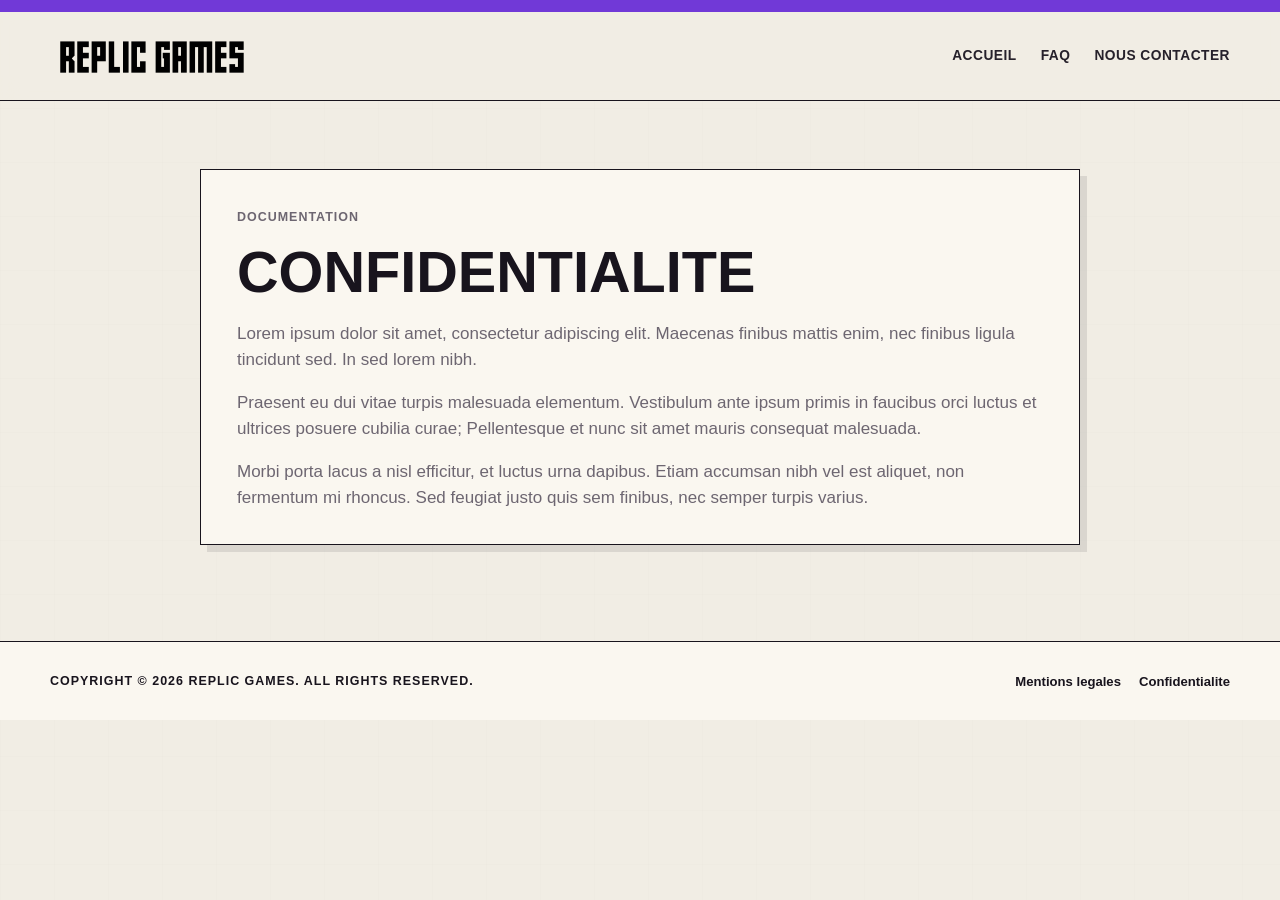
==== confidentialite.html @ 08bccaef "V1 du site" ====
<!DOCTYPE html>
<html lang="fr">
<head>
    <meta charset="UTF-8">
    <meta name="viewport" content="width=device-width, initial-scale=1.0">
    <meta name="description" content="Politique de confidentialite du portail d'assistance Replic Games.">
    <title>Confidentialite - Replic Games</title>

    <link rel="stylesheet" href="styles.css">
    <script src="script.js" defer></script>
</head>
<body>
    <div id="site-header"></div>

    <main class="legal-page">
        <div class="legal-shell">
            <article class="legal-card">
                <p class="section-label">DOCUMENTATION</p>
                <h1>Confidentialite</h1>
                <p>Lorem ipsum dolor sit amet, consectetur adipiscing elit. Maecenas finibus mattis enim, nec finibus ligula tincidunt sed. In sed lorem nibh.</p>
                <p>Praesent eu dui vitae turpis malesuada elementum. Vestibulum ante ipsum primis in faucibus orci luctus et ultrices posuere cubilia curae; Pellentesque et nunc sit amet mauris consequat malesuada.</p>
                <p>Morbi porta lacus a nisl efficitur, et luctus urna dapibus. Etiam accumsan nibh vel est aliquet, non fermentum mi rhoncus. Sed feugiat justo quis sem finibus, nec semper turpis varius.</p>
            </article>
        </div>
    </main>

    <div id="site-footer"></div>
</body>
</html>
---- styles.css ----
:root {
    --purple: #7139d7;
    --purple-dark: #5422ad;
    --purple-soft: #bda0f4;
    --ink: #18141d;
    --text: #26212b;
    --muted: #6d6671;
    --paper: #f1ede4;
    --paper-light: #faf7f0;
    --white: #ffffff;
    --border: #cfc7ba;
    --success: #55a96b;
    --danger-soft: #fff1d7;
    --shadow: 7px 7px 0 rgba(24, 20, 29, 0.10);
    --content-width: 1180px;
}

* {
    box-sizing: border-box;
}

html {
    scroll-behavior: smooth;
}

body {
    margin: 0;
    color: var(--text);
    background: var(--paper);
    font-family: Calibri, Carlito, "Segoe UI", Arial, sans-serif;
    font-size: 17px;
    line-height: 1.5;
}

body::before {
    content: "";
    position: fixed;
    inset: 0;
    z-index: -2;
    pointer-events: none;
    opacity: 0.24;
    background-image:
        linear-gradient(rgba(24, 20, 29, 0.035) 1px, transparent 1px),
        linear-gradient(90deg, rgba(24, 20, 29, 0.035) 1px, transparent 1px);
    background-size: 54px 54px;
}

a {
    color: inherit;
    text-decoration: none;
}

button,
input,
select,
textarea {
    font: inherit;
}

button,
a,
summary {
    -webkit-tap-highlight-color: transparent;
}

img {
    max-width: 100%;
}

.sr-only {
    position: absolute;
    width: 1px;
    height: 1px;
    padding: 0;
    margin: -1px;
    overflow: hidden;
    clip: rect(0, 0, 0, 0);
    white-space: nowrap;
    border: 0;
}

.top-accent {
    height: 12px;
    background: var(--purple);
}

.site-header {
    position: sticky;
    top: 0;
    z-index: 20;
    background: rgba(241, 237, 228, 0.97);
    backdrop-filter: blur(12px);
    border-bottom: 1px solid var(--ink);
}

.header-shell,
.hero-shell,
.page-section,
.footer-shell {
    width: min(calc(100% - 48px), var(--content-width));
    margin: 0 auto;
}

.header-shell {
    min-height: 88px;
    display: flex;
    align-items: center;
    justify-content: space-between;
    gap: 34px;
    border-top: 1px solid transparent;
}

.brand {
    min-width: 0;
    display: flex;
    align-items: center;
    gap: 22px;
}

.brand-wordmark {
    width: min(330px, 34vw);
    max-height: 68px;
    object-fit: contain;
    object-position: left center;
}

.brand-wordmark.is-missing,
.footer-emblem.is-missing {
    display: none;
}

.brand-wordmark:not(.is-missing) + .brand-fallback,
.footer-emblem:not(.is-missing) + .footer-emblem-fallback {
    display: none;
}

.brand-fallback {
    color: var(--ink);
    font-family: Impact, Haettenschweiler, "Arial Narrow Bold", sans-serif;
    font-size: clamp(2rem, 4vw, 3.45rem);
    line-height: 0.82;
    letter-spacing: 0.015em;
    white-space: nowrap;
}

.brand-copy {
    min-width: 160px;
    padding-left: 20px;
    display: flex;
    flex-direction: column;
    border-left: 1px solid var(--ink);
}

.brand-kicker,
.section-label,
.eyebrow,
.hero-badge-code {
    color: var(--purple);
    font-weight: 800;
    font-size: 0.78rem;
    letter-spacing: 0.08em;
    text-transform: uppercase;
}

.brand-title {
    color: var(--ink);
    font-weight: 800;
    font-size: 1.05rem;
    text-transform: uppercase;
}

.main-navigation {
    display: flex;
    align-items: center;
    justify-content: flex-end;
    gap: 24px;
    font-weight: 800;
    font-size: 0.86rem;
    letter-spacing: 0.035em;
    text-transform: uppercase;
}

.main-navigation a {
    padding: 9px 0 6px;
    border-bottom: 3px solid transparent;
}

.main-navigation a:hover,
.main-navigation a:focus-visible {
    color: var(--purple-dark);
    border-bottom-color: var(--purple);
}

.menu-toggle {
    display: none;
    width: 48px;
    height: 44px;
    padding: 10px;
    border: 1px solid var(--ink);
    background: var(--paper-light);
    cursor: pointer;
}

.menu-toggle-line {
    display: block;
    height: 2px;
    margin: 5px 0;
    background: var(--ink);
}

.hero {
    position: relative;
    overflow: hidden;
    border-bottom: 1px solid var(--ink);
}

.hero-grid {
    position: absolute;
    inset: 0;
    opacity: 0.4;
    pointer-events: none;
    background-image:
        linear-gradient(rgba(113, 57, 215, 0.085) 1px, transparent 1px),
        linear-gradient(90deg, rgba(113, 57, 215, 0.085) 1px, transparent 1px);
    background-size: 72px 72px;
    mask-image: linear-gradient(to right, transparent 4%, black 48%, transparent 96%);
}

.hero-shell {
    position: relative;
    padding: 72px 0 76px;
    display: grid;
    grid-template-columns: minmax(0, 1.75fr) minmax(280px, 0.65fr);
    gap: 54px;
    align-items: center;
}

.hero-copy {
    max-width: 790px;
}

.eyebrow {
    margin: 0 0 12px;
}

.hero h1 {
    max-width: 780px;
    margin: 0;
    color: var(--ink);
    font-size: clamp(2.6rem, 6.4vw, 5.7rem);
    line-height: 0.95;
    letter-spacing: -0.035em;
    text-transform: uppercase;
}

.hero-intro {
    max-width: 680px;
    margin: 28px 0 0;
    color: var(--muted);
    font-size: 1.2rem;
}

.search-box {
    max-width: 740px;
    margin-top: 34px;
    display: grid;
    grid-template-columns: 1fr auto;
    background: var(--paper-light);
    border: 1px solid var(--ink);
    box-shadow: var(--shadow);
}

.search-box input {
    min-width: 0;
    padding: 17px 18px;
    color: var(--text);
    background: transparent;
    border: 0;
    outline: none;
}

.search-box input:focus {
    box-shadow: inset 0 0 0 3px rgba(113, 57, 215, 0.24);
}

.search-box button,
.submit-button {
    color: var(--white);
    font-weight: 800;
    letter-spacing: 0.04em;
    text-transform: uppercase;
    background: var(--ink);
    border: 0;
    border-left: 7px solid var(--purple);
    cursor: pointer;
    transition: background 0.18s ease, transform 0.18s ease;
}

.search-box button {
    padding: 16px 24px;
}

.search-box button:hover,
.submit-button:hover {
    background: var(--purple-dark);
}

.search-box button:active,
.submit-button:active {
    transform: translateY(1px);
}

.search-feedback {
    min-height: 1.4em;
    margin: 14px 0 0;
    color: var(--purple-dark);
    font-weight: 700;
}

.hero-badge {
    min-height: 296px;
    padding: 32px 30px 27px;
    color: var(--white);
    background: var(--ink);
    border-left: 9px solid var(--purple);
    box-shadow: var(--shadow);
}

.hero-badge-mark {
    width: 58px;
    height: 58px;
    margin-left: auto;
    display: grid;
    place-items: center;
    color: var(--white);
    font-size: 2.05rem;
    font-weight: 900;
}

.hero-badge-title {
    margin: 26px 0 7px;
    color: var(--purple-soft);
    font-weight: 800;
    font-size: 1.06rem;
    text-transform: uppercase;
}

.hero-badge p:not(.hero-badge-title) {
    margin: 0;
    color: #e8e4eb;
}

.hero-badge-code {
    display: block;
    margin-top: 30px;
    color: var(--purple-soft);
}

.page-section {
    padding: 68px 0;
}

.home-hero-sav {
    padding: 38px 36px 34px;
    color: var(--white);
    background: var(--ink);
    border-left: 9px solid var(--purple);
    box-shadow: var(--shadow);
}

.home-hero-sav h1 {
    margin: 6px 0 0;
    color: var(--white);
    font-size: clamp(2.4rem, 5.5vw, 4.6rem);
    line-height: 0.95;
    text-transform: uppercase;
}

.home-hero-sav .support-home-intro {
    color: #d7d0dd;
}

.home-hero-sav .support-home-badge-code {
    display: inline-block;
    margin-top: 26px;
}

.support-home {
    padding-bottom: 26px;
}

.support-home-intro {
    max-width: none;
    margin: 22px 0 0;
    color: var(--muted);
    font-size: 1.18rem;
    line-height: 1.7;
}

#home,
#faq,
#contact {
    scroll-margin-top: 112px;
}

.support-home-badge-code {
    color: #c9c2ce;
    font-size: 0.8rem;
    font-weight: 800;
    letter-spacing: 0.08em;
    text-transform: uppercase;
}

.section-categories {
    border-bottom: 1px solid var(--border);
}

.section-heading {
    margin-bottom: 30px;
    padding-bottom: 18px;
    display: flex;
    align-items: flex-end;
    justify-content: space-between;
    gap: 28px;
    border-bottom: 1px solid var(--ink);
}

.section-heading h2,
.panel-heading h2,
.info-panel h2 {
    margin: 4px 0 0;
    color: var(--ink);
    font-size: clamp(2rem, 4vw, 3rem);
    line-height: 1;
    text-transform: uppercase;
}

.section-heading > p {
    max-width: 430px;
    margin: 0;
    color: var(--muted);
}

.categories-grid {
    display: grid;
    grid-template-columns: repeat(4, minmax(0, 1fr));
    gap: 20px;
}

.category-card {
    position: relative;
    min-height: 284px;
    padding: 28px 24px 24px;
    display: flex;
    flex-direction: column;
    background: var(--paper-light);
    border: 1px solid var(--ink);
    box-shadow: 5px 5px 0 rgba(24, 20, 29, 0.08);
    transition: transform 0.18s ease, box-shadow 0.18s ease, border-left-width 0.18s ease;
}

.category-card::before {
    content: "";
    position: absolute;
    top: -1px;
    left: -1px;
    width: 7px;
    height: calc(100% + 2px);
    background: var(--purple);
    transform: scaleY(0);
    transform-origin: bottom;
    transition: transform 0.18s ease;
}

.category-card:hover,
.category-card:focus-visible {
    transform: translateY(-5px);
    box-shadow: 8px 8px 0 rgba(24, 20, 29, 0.12);
}

.category-card:hover::before,
.category-card:focus-visible::before {
    transform: scaleY(1);
}

.category-index {
    align-self: flex-end;
    color: var(--purple);
    font-size: 0.82rem;
    font-weight: 900;
    letter-spacing: 0.1em;
}

.category-icon {
    margin: 6px 0 18px;
    font-size: 2.1rem;
}

.category-card h3 {
    margin: 0 0 9px;
    color: var(--ink);
    font-size: 1.23rem;
    text-transform: uppercase;
}

.category-card p {
    margin: 0;
    color: var(--muted);
}

.category-link {
    margin-top: auto;
    padding-top: 22px;
    color: var(--purple-dark);
    font-weight: 800;
    font-size: 0.84rem;
    letter-spacing: 0.03em;
    text-transform: uppercase;
}

.support-layout {
    display: grid;
    grid-template-columns: minmax(0, 1.75fr) minmax(310px, 0.75fr);
    gap: 28px;
    align-items: start;
}

.form-panel {
    padding: 36px;
    background: var(--paper-light);
    border: 1px solid var(--ink);
    box-shadow: var(--shadow);
}

.panel-heading {
    margin-bottom: 30px;
    padding-bottom: 24px;
    border-bottom: 1px solid var(--border);
}

.panel-heading p:last-child {
    margin: 18px 0 0;
    color: var(--muted);
}

.form-grid {
    display: grid;
    grid-template-columns: repeat(2, minmax(0, 1fr));
    gap: 22px;
}

.form-group {
    display: flex;
    flex-direction: column;
    gap: 8px;
}

.form-group.full-width {
    grid-column: 1 / -1;
}

label {
    color: var(--purple-dark);
    font-weight: 800;
    font-size: 0.82rem;
    letter-spacing: 0.055em;
    text-transform: uppercase;
}

input,
select,
textarea {
    width: 100%;
    padding: 13px 14px;
    color: var(--text);
    background: var(--white);
    border: 1px solid #8d8790;
    border-radius: 0;
    outline: none;
}

input:focus,
select:focus,
textarea:focus {
    border-color: var(--purple);
    box-shadow: 0 0 0 3px rgba(113, 57, 215, 0.16);
}

textarea {
    min-height: 165px;
    resize: vertical;
}

input[type="file"] {
    padding: 10px;
    background: var(--paper);
}

.form-actions {
    margin-top: 26px;
    display: flex;
    align-items: center;
    justify-content: space-between;
    gap: 20px;
}

.form-note {
    margin: 0;
    color: var(--muted);
    font-size: 0.88rem;
}

.submit-button {
    padding: 15px 25px;
}

.fake-message {
    display: none;
    margin-top: 22px;
    padding: 16px 18px;
    color: #5d4500;
    background: var(--danger-soft);
    border: 1px solid #dbbd5d;
    border-left: 7px solid #d49a00;
}

.fake-message.visible {
    display: block;
}

.fake-message strong {
    display: block;
    color: #3f2f00;
    text-transform: uppercase;
}

.info-panel {
    position: sticky;
    top: 145px;
    padding: 34px 31px 28px;
    color: var(--white);
    background: var(--ink);
    border-left: 9px solid var(--purple);
    box-shadow: var(--shadow);
}

.info-panel-header {
    display: flex;
    align-items: center;
    justify-content: space-between;
    gap: 16px;
}

.section-label.light {
    color: var(--purple-soft);
}

.info-symbol {
    font-size: 2rem;
    font-weight: 900;
}

.info-panel h2 {
    margin-top: 14px;
    color: var(--white);
    font-size: 2.2rem;
}

.service-status {
    margin: 25px 0 20px;
    padding: 18px;
    display: flex;
    align-items: flex-start;
    gap: 14px;
    background: rgba(255, 255, 255, 0.075);
    border: 1px solid rgba(255, 255, 255, 0.18);
}

.status-dot {
    width: 12px;
    height: 12px;
    margin-top: 5px;
    flex: 0 0 auto;
    border-radius: 50%;
    background: var(--success);
    box-shadow: 0 0 0 5px rgba(85, 169, 107, 0.18);
}

.service-status strong,
.service-status span {
    display: block;
}

.service-status span {
    margin-top: 5px;
    color: #c9c2ce;
    font-size: 0.87rem;
}

.info-list {
    margin: 0;
}

.info-list > div {
    padding: 17px 0;
    border-bottom: 1px solid rgba(255, 255, 255, 0.16);
}

.info-list dt {
    color: var(--purple-soft);
    font-weight: 800;
    font-size: 0.75rem;
    letter-spacing: 0.07em;
    text-transform: uppercase;
}

.info-list dd {
    margin: 5px 0 0;
    font-weight: 700;
}

.info-panel-footnote {
    margin: 24px 0 0;
    color: #9e96a4;
    font-size: 0.72rem;
    letter-spacing: 0.08em;
}

.section-faq {
    padding-top: 30px;
}

.section-faq + .page-section {
    padding-top: 10px;
}

.faq-list {
    display: grid;
    gap: 13px;
}

.faq-list details {
    background: var(--paper-light);
    border: 1px solid var(--ink);
}

.faq-list summary {
    position: relative;
    padding: 20px 58px 20px 22px;
    color: var(--ink);
    font-weight: 800;
    list-style: none;
    cursor: pointer;
    text-transform: uppercase;
}

.faq-list summary::-webkit-details-marker {
    display: none;
}

.faq-list summary::after {
    content: "+";
    position: absolute;
    right: 21px;
    top: 50%;
    color: var(--purple);
    font-size: 1.7rem;
    transform: translateY(-50%);
}

.faq-list details[open] summary::after {
    content: "−";
}

.faq-list details[open] summary {
    border-bottom: 1px solid var(--border);
}

.faq-list details p {
    margin: 0;
    padding: 18px 22px 22px;
    color: var(--muted);
}

.site-footer {
    margin-top: 14px;
    color: var(--ink);
    background: var(--paper-light);
    border-top: 1px solid var(--ink);
}

.footer-shell {
    min-height: 78px;
    display: grid;
    grid-template-columns: minmax(0, 1fr) auto;
    align-items: center;
    gap: 24px;
}

.footer-shell > p {
    margin: 0;
    font-size: 0.78rem;
    font-weight: 800;
    letter-spacing: 0.08em;
    text-align: left;
    text-transform: uppercase;
}

.footer-shell nav {
    display: flex;
    gap: 18px;
    font-size: 0.82rem;
    font-weight: 700;
}

.footer-shell a:hover {
    color: var(--purple-dark);
}

.legal-page {
    padding: 68px 0 82px;
}

.legal-shell {
    width: min(calc(100% - 48px), 880px);
    margin: 0 auto;
}

.legal-card {
    padding: 38px 36px 34px;
    background: var(--paper-light);
    border: 1px solid var(--ink);
    box-shadow: var(--shadow);
}

.legal-card h1 {
    margin: 0 0 22px;
    color: var(--ink);
    font-size: clamp(2.2rem, 5vw, 3.6rem);
    line-height: 0.95;
    text-transform: uppercase;
}

.legal-card p {
    margin: 0 0 18px;
    color: var(--muted);
}

.legal-card p:last-child {
    margin-bottom: 0;
}

@media (max-width: 1020px) {
    .header-shell {
        min-height: 92px;
    }

    .brand-copy {
        display: none;
    }

    .main-navigation {
        gap: 16px;
        font-size: 0.78rem;
    }

    .hero-shell,
    .support-layout {
        grid-template-columns: 1fr;
    }

    .hero-badge {
        min-height: auto;
    }

    .categories-grid {
        grid-template-columns: repeat(2, minmax(0, 1fr));
    }

    .info-panel {
        position: static;
    }
}

@media (max-width: 760px) {
    body {
        font-size: 16px;
    }

    .header-shell,
    .hero-shell,
    .page-section,
    .footer-shell {
        width: min(calc(100% - 28px), var(--content-width));
    }

    .top-accent {
        height: 8px;
    }

    .header-shell {
        min-height: 68px;
    }

    .brand-wordmark {
        width: min(245px, 62vw);
        max-height: 52px;
    }

    .brand-fallback {
        font-size: clamp(1.85rem, 9vw, 2.6rem);
    }

    .menu-toggle {
        display: block;
        flex: 0 0 auto;
    }

    .main-navigation {
        position: absolute;
        top: calc(100% + 1px);
        left: 0;
        right: 0;
        display: none;
        padding: 18px 22px 24px;
        flex-direction: column;
        align-items: stretch;
        background: var(--paper-light);
        border-bottom: 1px solid var(--ink);
        box-shadow: 0 12px 25px rgba(24, 20, 29, 0.16);
    }

    .main-navigation.open {
        display: flex;
    }

    .main-navigation a {
        padding: 10px 0;
    }

    .hero-shell {
        padding: 52px 0 56px;
        gap: 32px;
    }

    .hero h1 {
        font-size: clamp(2.45rem, 13vw, 4.1rem);
    }

    .search-box {
        grid-template-columns: 1fr;
    }

    .search-box button {
        border-left: 0;
        border-top: 6px solid var(--purple);
    }

    .page-section {
        padding: 48px 0;
    }

    .support-home {
        padding-bottom: 14px;
    }

    .section-faq + .page-section,
    .legal-page {
        padding-top: 48px;
    }

    .section-heading {
        align-items: flex-start;
        flex-direction: column;
        gap: 14px;
    }

    .categories-grid,
    .form-grid {
        grid-template-columns: 1fr;
    }

    .category-card {
        min-height: 240px;
    }

    .form-group.full-width {
        grid-column: auto;
    }

    .form-panel {
        padding: 25px 20px;
    }

    .home-hero-sav {
        padding: 25px 20px;
    }

    .legal-shell {
        width: min(calc(100% - 28px), 880px);
    }

    .legal-card {
        padding: 25px 20px;
    }

    .form-actions {
        align-items: stretch;
        flex-direction: column;
    }

    .submit-button {
        width: 100%;
    }

    .footer-shell {
        padding: 24px 0;
        grid-template-columns: 1fr;
    }

    .footer-shell nav {
        justify-content: flex-start;
    }
}

@media (prefers-reduced-motion: reduce) {
    html {
        scroll-behavior: auto;
    }

    *,
    *::before,
    *::after {
        transition-duration: 0.01ms !important;
        animation-duration: 0.01ms !important;
        animation-iteration-count: 1 !important;
    }
}
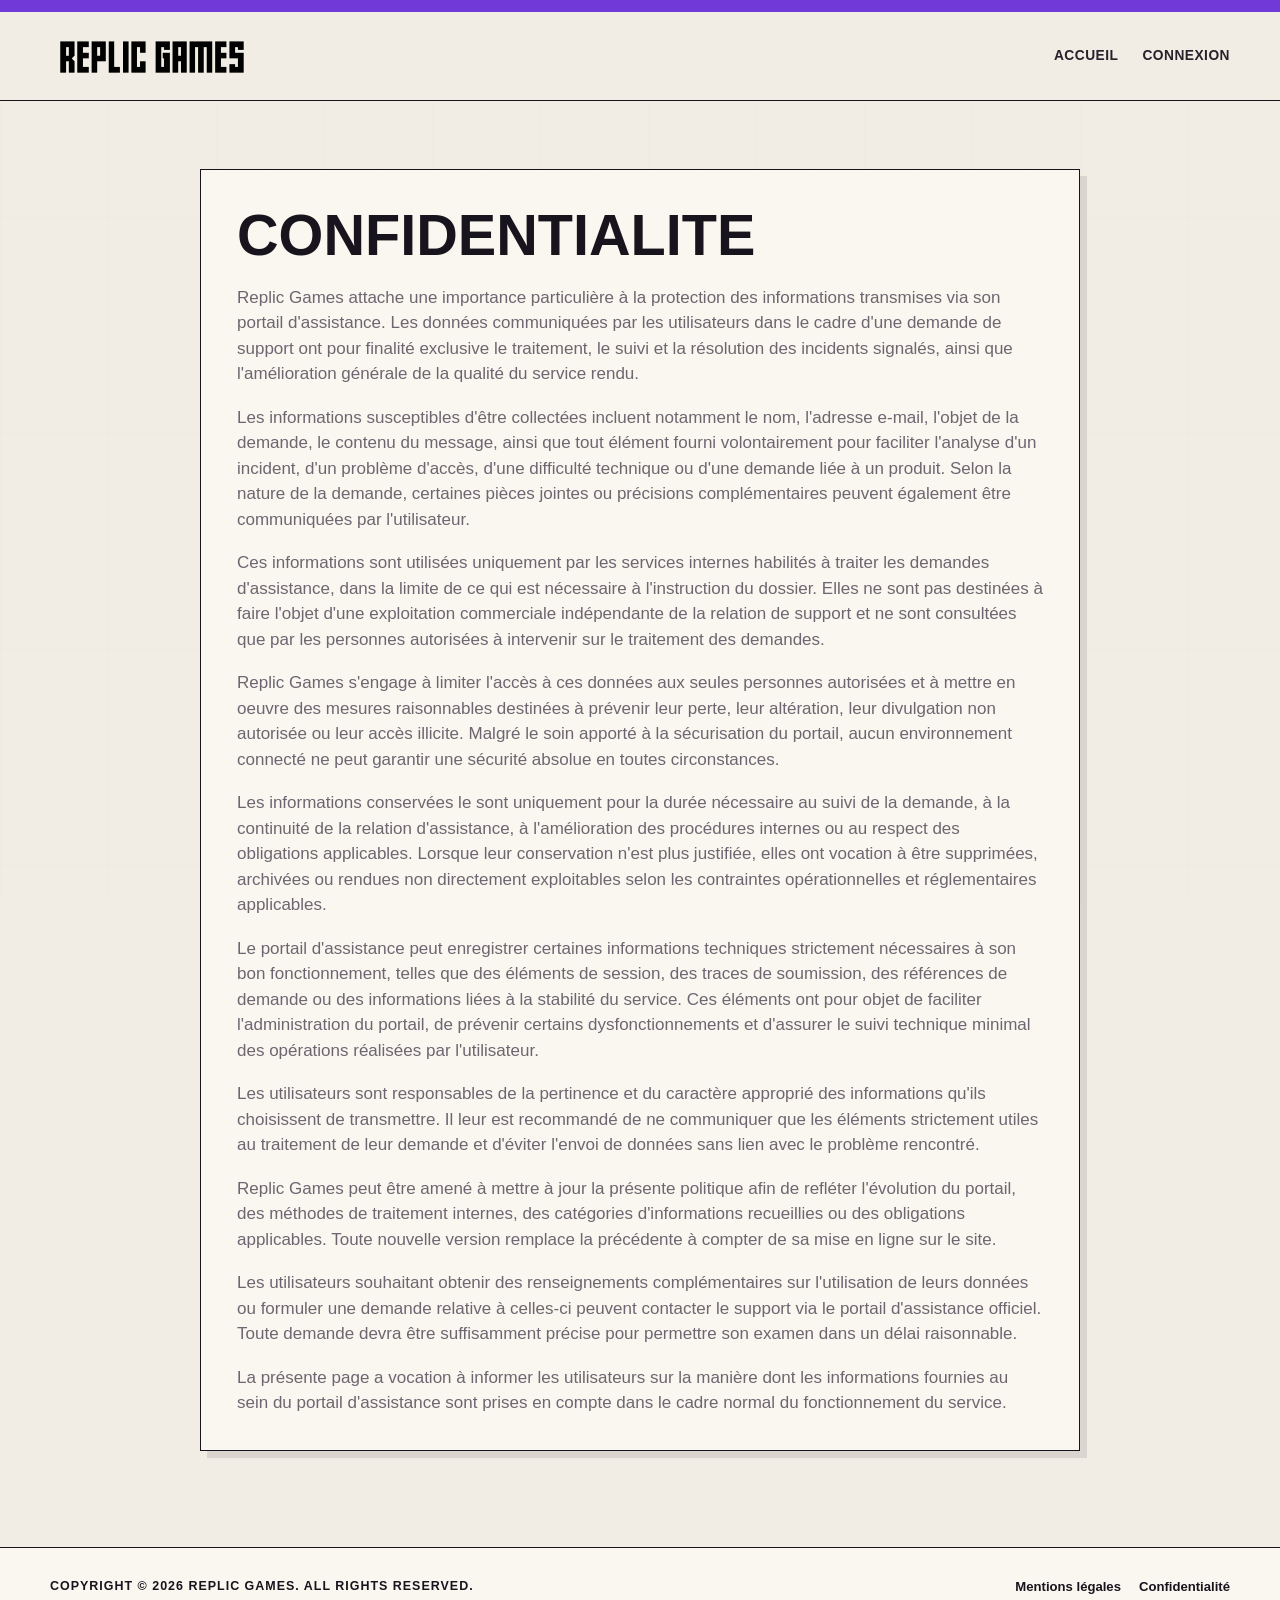
==== commit 509b13d6: "Update enigme hacker" ====
--- a/confidentialite.html
+++ b/confidentialite.html
@@ -15,11 +15,17 @@
     <main class="legal-page">
         <div class="legal-shell">
             <article class="legal-card">
-                <p class="section-label">DOCUMENTATION</p>
                 <h1>Confidentialite</h1>
-                <p>Lorem ipsum dolor sit amet, consectetur adipiscing elit. Maecenas finibus mattis enim, nec finibus ligula tincidunt sed. In sed lorem nibh.</p>
-                <p>Praesent eu dui vitae turpis malesuada elementum. Vestibulum ante ipsum primis in faucibus orci luctus et ultrices posuere cubilia curae; Pellentesque et nunc sit amet mauris consequat malesuada.</p>
-                <p>Morbi porta lacus a nisl efficitur, et luctus urna dapibus. Etiam accumsan nibh vel est aliquet, non fermentum mi rhoncus. Sed feugiat justo quis sem finibus, nec semper turpis varius.</p>
+                <p>Replic Games attache une importance particulière à la protection des informations transmises via son portail d'assistance. Les données communiquées par les utilisateurs dans le cadre d'une demande de support ont pour finalité exclusive le traitement, le suivi et la résolution des incidents signalés, ainsi que l'amélioration générale de la qualité du service rendu.</p>
+                <p>Les informations susceptibles d'être collectées incluent notamment le nom, l'adresse e-mail, l'objet de la demande, le contenu du message, ainsi que tout élément fourni volontairement pour faciliter l'analyse d'un incident, d'un problème d'accès, d'une difficulté technique ou d'une demande liée à un produit. Selon la nature de la demande, certaines pièces jointes ou précisions complémentaires peuvent également être communiquées par l'utilisateur.</p>
+                <p>Ces informations sont utilisées uniquement par les services internes habilités à traiter les demandes d'assistance, dans la limite de ce qui est nécessaire à l'instruction du dossier. Elles ne sont pas destinées à faire l'objet d'une exploitation commerciale indépendante de la relation de support et ne sont consultées que par les personnes autorisées à intervenir sur le traitement des demandes.</p>
+                <p>Replic Games s'engage à limiter l'accès à ces données aux seules personnes autorisées et à mettre en oeuvre des mesures raisonnables destinées à prévenir leur perte, leur altération, leur divulgation non autorisée ou leur accès illicite. Malgré le soin apporté à la sécurisation du portail, aucun environnement connecté ne peut garantir une sécurité absolue en toutes circonstances.</p>
+                <p>Les informations conservées le sont uniquement pour la durée nécessaire au suivi de la demande, à la continuité de la relation d'assistance, à l'amélioration des procédures internes ou au respect des obligations applicables. Lorsque leur conservation n'est plus justifiée, elles ont vocation à être supprimées, archivées ou rendues non directement exploitables selon les contraintes opérationnelles et réglementaires applicables.</p>
+                <p>Le portail d'assistance peut enregistrer certaines informations techniques strictement nécessaires à son bon fonctionnement, telles que des éléments de session, des traces de soumission, des références de demande ou des informations liées à la stabilité du service. Ces éléments ont pour objet de faciliter l'administration du portail, de prévenir certains dysfonctionnements et d'assurer le suivi technique minimal des opérations réalisées par l'utilisateur.</p>
+                <p>Les utilisateurs sont responsables de la pertinence et du caractère approprié des informations qu'ils choisissent de transmettre. Il leur est recommandé de ne communiquer que les éléments strictement utiles au traitement de leur demande et d'éviter l'envoi de données sans lien avec le problème rencontré.</p>
+                <p>Replic Games peut être amené à mettre à jour la présente politique afin de refléter l'évolution du portail, des méthodes de traitement internes, des catégories d'informations recueillies ou des obligations applicables. Toute nouvelle version remplace la précédente à compter de sa mise en ligne sur le site.</p>
+                <p>Les utilisateurs souhaitant obtenir des renseignements complémentaires sur l'utilisation de leurs données ou formuler une demande relative à celles-ci peuvent contacter le support via le portail d'assistance officiel. Toute demande devra être suffisamment précise pour permettre son examen dans un délai raisonnable.</p>
+                <p>La présente page a vocation à informer les utilisateurs sur la manière dont les informations fournies au sein du portail d'assistance sont prises en compte dans le cadre normal du fonctionnement du service.</p>
             </article>
         </div>
     </main>
--- a/styles.css
+++ b/styles.css
@@ -25,11 +25,18 @@
 
 body {
     margin: 0;
+    min-height: 100vh;
+    display: flex;
+    flex-direction: column;
     color: var(--text);
     background: var(--paper);
     font-family: Calibri, Carlito, "Segoe UI", Arial, sans-serif;
     font-size: 17px;
     line-height: 1.5;
+}
+
+main {
+    flex: 1 0 auto;
 }
 
 body::before {
@@ -833,6 +840,71 @@
     box-shadow: var(--shadow);
 }
 
+.claim-banner {
+    margin: -38px -36px 30px;
+    padding: 0;
+    color: #dfffe3;
+    background: #050805;
+    border: 2px solid #2ccf5a;
+    box-shadow: none;
+    font-family: "Courier New", Courier, monospace;
+}
+
+.claim-banner.is-hidden {
+    display: none;
+}
+
+.timed-visibility.is-hidden {
+    display: none;
+}
+
+.claim-banner .section-label.light {
+    margin: 0;
+    padding: 14px 18px 12px;
+    display: block;
+    color: #050805;
+    background: #2ccf5a;
+    font-weight: 900;
+    letter-spacing: 0.12em;
+}
+
+.claim-banner h2,
+.claim-banner p {
+    padding-left: 22px;
+    padding-right: 22px;
+}
+
+.claim-banner h2 {
+    margin: 0;
+    padding-top: 20px;
+    padding-bottom: 16px;
+    color: #ffffff;
+    font-size: clamp(1.8rem, 4vw, 2.8rem);
+    line-height: 1;
+    letter-spacing: 0.06em;
+    text-transform: uppercase;
+    border-bottom: 1px solid rgba(44, 207, 90, 0.55);
+}
+
+.claim-banner p {
+    margin: 0;
+    padding-top: 14px;
+    color: #818181;
+    line-height: 1.7;
+}
+
+.claim-meta {
+    margin-top: 0;
+    padding-top: 18px !important;
+    padding-bottom: 18px;
+    color: #ffffff !important;
+    font-weight: 800;
+    font-size: 0.74rem !important;
+    letter-spacing: 0.08em;
+    text-transform: uppercase;
+    border-top: 1px solid rgba(44, 207, 90, 0.55);
+}
+
 .legal-card h1 {
     margin: 0 0 22px;
     color: var(--ink);
@@ -850,6 +922,58 @@
     margin-bottom: 0;
 }
 
+.account-layout {
+    display: grid;
+    grid-template-columns: minmax(0, 1.2fr) minmax(220px, 280px);
+    gap: 28px;
+    align-items: start;
+}
+
+.account-details p {
+    margin-bottom: 14px;
+}
+
+.account-photo-shell {
+    display: flex;
+    justify-content: flex-end;
+}
+
+.account-photo {
+    width: 100%;
+    max-width: 280px;
+    display: block;
+    border: 1px solid var(--ink);
+    box-shadow: var(--shadow);
+}
+
+.login-page {
+    padding: 68px 0 82px;
+}
+
+.login-shell {
+    width: min(calc(100% - 48px), 720px);
+    margin: 0 auto;
+}
+
+.login-panel {
+    padding: 38px 36px 34px;
+    background: var(--paper-light);
+    border: 1px solid var(--ink);
+    box-shadow: var(--shadow);
+}
+
+.login-panel h1 {
+    margin: 4px 0 0;
+    color: var(--ink);
+    font-size: clamp(2.2rem, 5vw, 3.6rem);
+    line-height: 1;
+    text-transform: uppercase;
+}
+
+.login-form .form-actions {
+    justify-content: flex-end;
+}
+
 @media (max-width: 1020px) {
     .header-shell {
         min-height: 92px;
@@ -865,7 +989,8 @@
     }
 
     .hero-shell,
-    .support-layout {
+    .support-layout,
+    .account-layout {
         grid-template-columns: 1fr;
     }
 
@@ -965,7 +1090,8 @@
     }
 
     .section-faq + .page-section,
-    .legal-page {
+    .legal-page,
+    .login-page {
         padding-top: 48px;
     }
 
@@ -1000,7 +1126,24 @@
         width: min(calc(100% - 28px), 880px);
     }
 
+    .login-shell {
+        width: min(calc(100% - 28px), 720px);
+    }
+
     .legal-card {
+        padding: 25px 20px;
+    }
+
+    .claim-banner {
+        margin: -25px -20px 24px;
+        padding: 0;
+    }
+
+    .account-photo-shell {
+        justify-content: flex-start;
+    }
+
+    .login-panel {
         padding: 25px 20px;
     }
 
